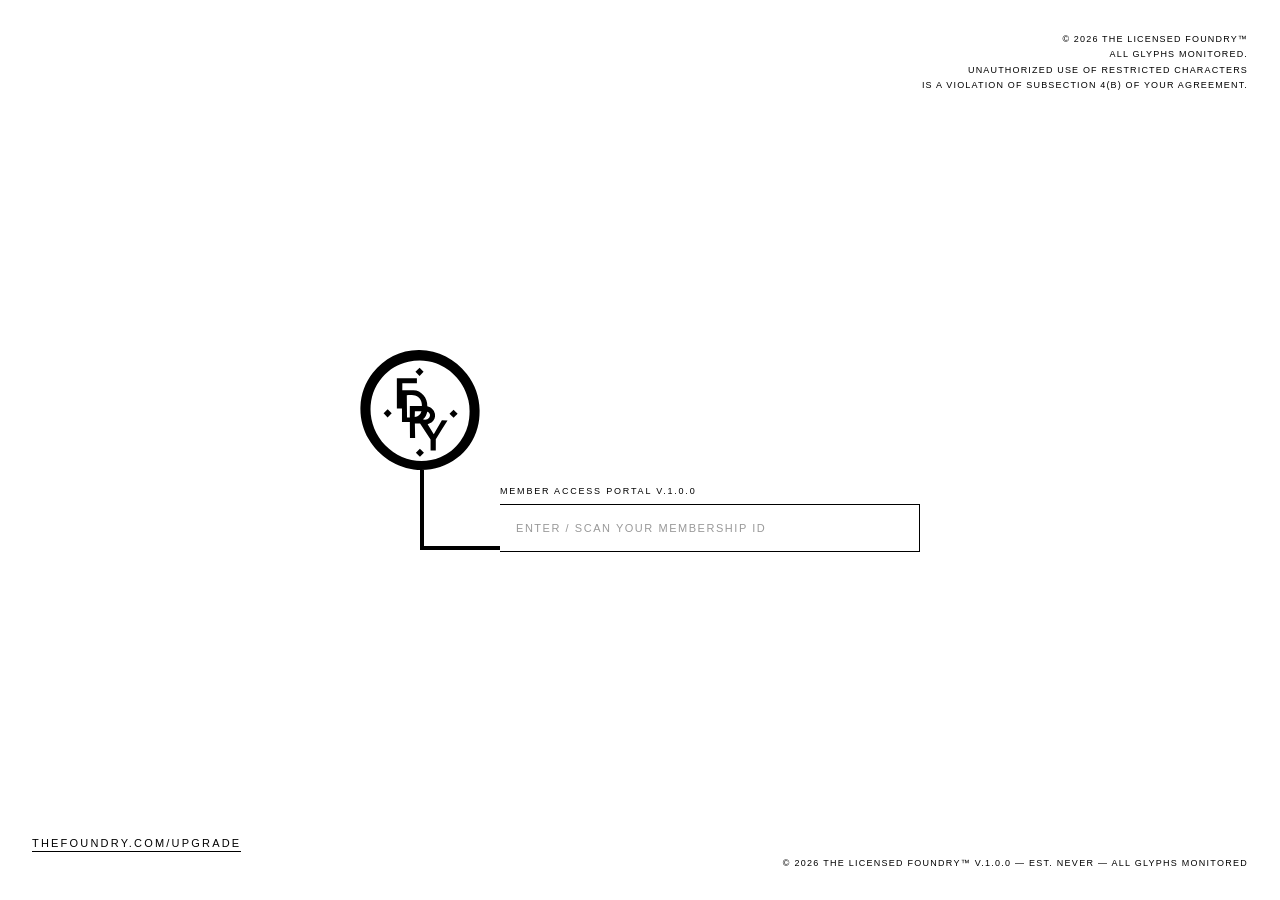
==== index.html @ 3ae9f9d7 "jj" ====
<!DOCTYPE html>
<html lang="en">
<head>
  <meta charset="UTF-8">
  <meta http-equiv="refresh" content="0; url=login.html">
  <title>THE LICENSED FOUNDRY™</title>
</head>
<body>
  <script>window.location.replace('login.html');</script>
</body>
</html>
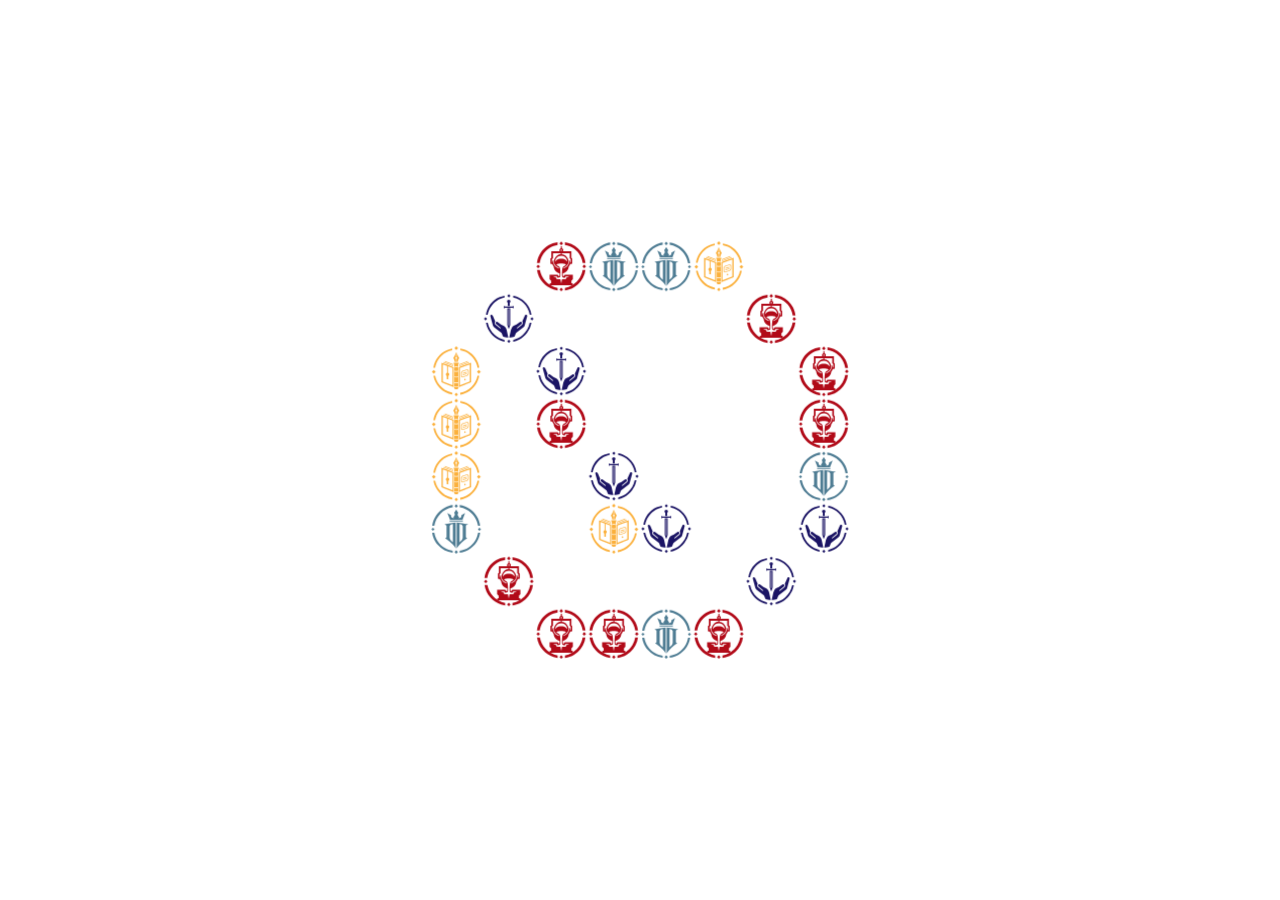
==== commit 3556c305: "nn" ====
--- a/index.html
+++ b/index.html
@@ -3,7 +3,7 @@
 <head>
   <meta charset="UTF-8">
   <meta http-equiv="refresh" content="0; url=login.html">
-  <title>THE LICENSED FOUNDRY™</title>
+  <title>THE FOUNDRY™</title>
 </head>
 <body>
   <script>window.location.replace('login.html');</script>
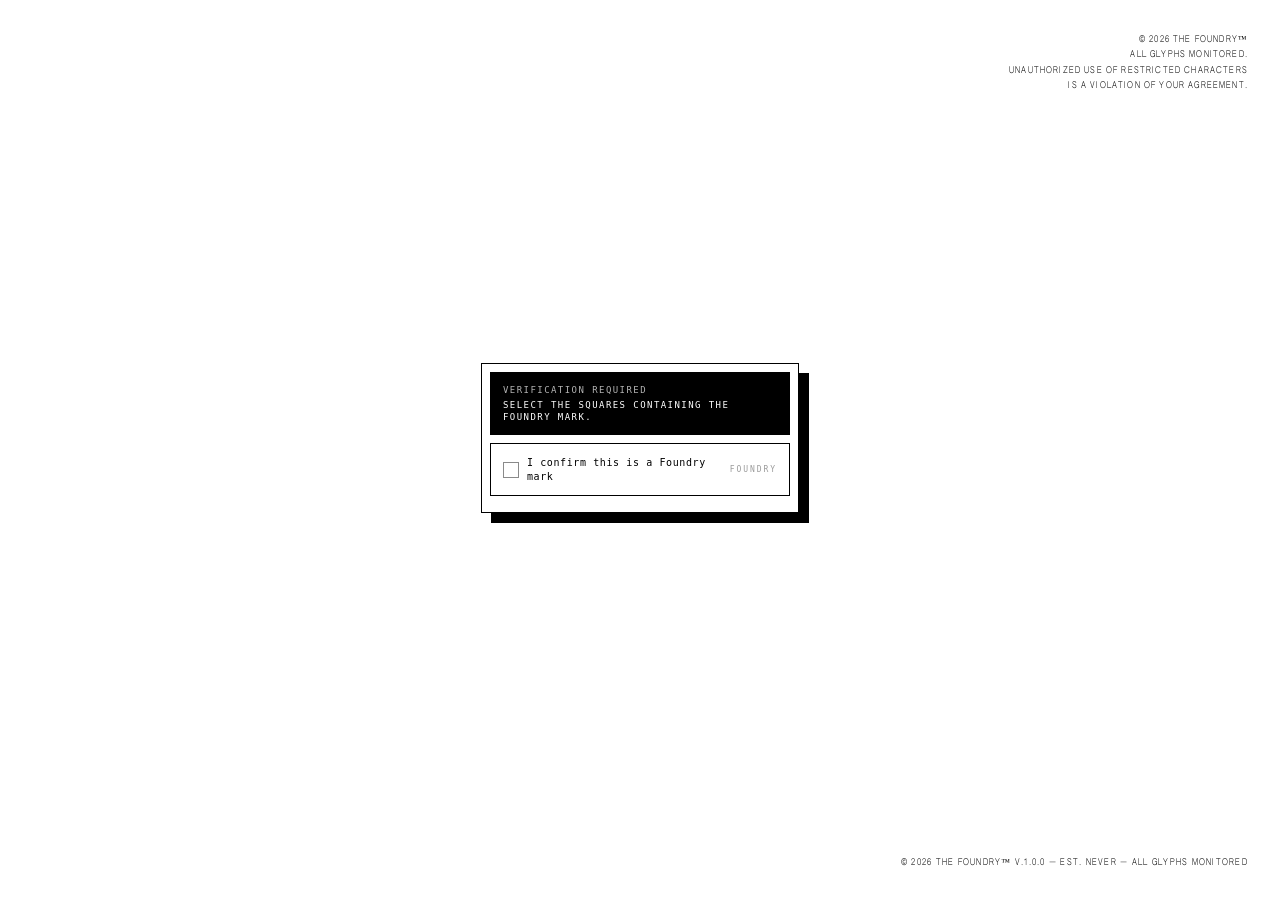
==== commit dcfb4e78: "nn" ====
--- a/index.html
+++ b/index.html
@@ -4,6 +4,7 @@
   <meta charset="UTF-8">
   <meta http-equiv="refresh" content="0; url=login.html">
   <title>THE FOUNDRY™</title>
+  <link rel="icon" href="assets/fdrylogo.svg" type="image/svg+xml">
 </head>
 <body>
   <script>window.location.replace('login.html');</script>
